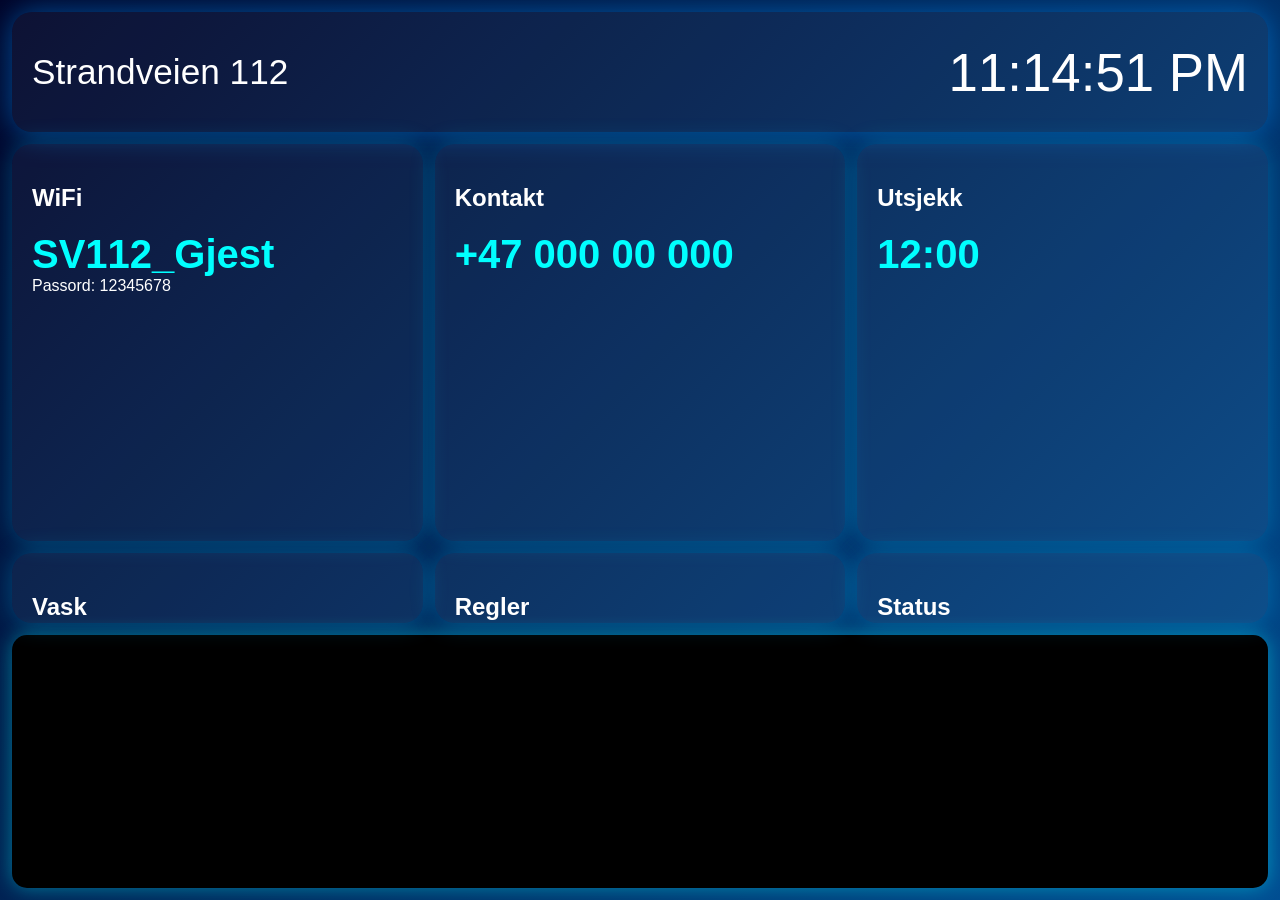
==== index.html @ 109738b3 "Update index.html" ====
<!DOCTYPE html>
<html lang="no">
<head>
<meta charset="UTF-8">
<meta name="viewport" content="width=device-width, initial-scale=1.0">
<title>Strandveien 112 Infoskjerm</title>

<style>
body {
    margin: 0;
    font-family: 'Segoe UI', sans-serif;
    background: linear-gradient(135deg, #000428, #004e92);
    color: white;
    overflow: hidden;
}

.container {
    height: 100vh;
    width: 100vw;
    position: relative;
}

.page {
    position: absolute;
    width: 100%;
    height: 100%;
    display: none;
    padding: 12px;
    box-sizing: border-box;
}

.page.active {
    display: block;
}

.grid {
    display: grid;
    grid-template-columns: repeat(3, 1fr);
    grid-template-rows: 120px auto 70px;
    height: 100%;
    gap: 12px;
}

.header {
    grid-column: span 3;
    display: flex;
    justify-content: space-between;
    align-items: center;
    font-size: 2.2em;
    padding: 20px;
    border-radius: 20px;
    background: rgba(255,255,255,0.05);
    box-shadow: 0 0 30px rgba(0,150,255,0.5);
}

.card {
    background: rgba(255,255,255,0.05);
    border-radius: 20px;
    padding: 20px;
    box-shadow: 0 0 25px rgba(0,200,255,0.3);
    position: relative;
    overflow: hidden;
}

.card-content { position: relative; z-index: 2; }

.big { font-size: 2.5em; font-weight: bold; color: #00ffff; }
.clock { font-size: 1.5em; }

.footer {
    grid-column: span 3;
    background: black;
    border-radius: 15px;
    display: flex;
    align-items: center;
    overflow: hidden;
    box-shadow: 0 0 20px rgba(0,255,255,0.4);
}

.ticker {
    white-space: nowrap;
    font-size: 1.4em;
    padding-left: 100%;
    animation: scroll 25s linear infinite;
}

@keyframes scroll {
    0% { transform: translateX(0); }
    100% { transform: translateX(-100%); }
}

/* BILDE-SIDE */
.slideshow {
    width: 100%;
    height: 100%;
    display: flex;
    flex-direction: column;
}

.slide {
    flex: 1;
    display: none;
}

.slide.active { display: block; }

.slide img {
    width: 100%;
    height: 100%;
    object-fit: cover;
    border-radius: 20px;
}

</style>
</head>

<body>

<div class="container">

    <!-- SIDE 1 (INFO) -->
    <div class="page active">
        <div class="grid">
            <div class="header">
                <div>Strandveien 112</div>
                <div class="clock" id="clock"></div>
            </div>

            <div class="card"><div class="card-content"><h2>WiFi</h2><div class="big">SV112_Gjest</div><div>Passord: 12345678</div></div></div>
            <div class="card"><div class="card-content"><h2>Kontakt</h2><div class="big">+47 000 00 000</div></div></div>
            <div class="card"><div class="card-content"><h2>Utsjekk</h2><div class="big">12:00</div></div></div>

            <div class="card"><div class="card-content"><h2>Vask</h2><div class="big">Man / Ons / Fre</div></div></div>
            <div class="card"><div class="card-content"><h2>Regler</h2><div class="big">Ingen røyking</div></div></div>
            <div class="card"><div class="card-content"><h2>Status</h2><div class="big">ALT OK</div></div></div>

            <div class="footer">
                <div class="ticker">🔔 Velkommen &nbsp; | &nbsp; 📶 WiFi: SV112_Gjest &nbsp; | &nbsp; 🚭 Røyking forbudt &nbsp; | &nbsp; 📞 Kontakt ved behov</div>
            </div>
        </div>
    </div>

    <!-- SIDE 2 (BILDER) -->
    <div class="page">
        <div class="slideshow">
            <div class="slide active"><img src="https://picsum.photos/1920/1080?1"></div>
            <div class="slide"><img src="https://picsum.photos/1920/1080?2"></div>
            <div class="slide"><img src="https://picsum.photos/1920/1080?3"></div>
        </div>
    </div>

</div>

<script>
// KLOKKE
function updateClock() {
    const now = new Date();
    document.getElementById('clock').innerText = now.toLocaleTimeString();
}
setInterval(updateClock, 1000);
updateClock();

// SIDE ROTASJON (10 sek)
let pages = document.querySelectorAll('.page');
let currentPage = 0;

setInterval(() => {
    pages[currentPage].classList.remove('active');
    currentPage = (currentPage + 1) % pages.length;
    pages[currentPage].classList.add('active');
}, 10000);

// BILDE ROTASJON (5 sek internt)
let slides = document.querySelectorAll('.slide');
let currentSlide = 0;

setInterval(() => {
    slides[currentSlide].classList.remove('active');
    currentSlide = (currentSlide + 1) % slides.length;
    slides[currentSlide].classList.add('active');
}, 5000);

</script>

</body>
</html>
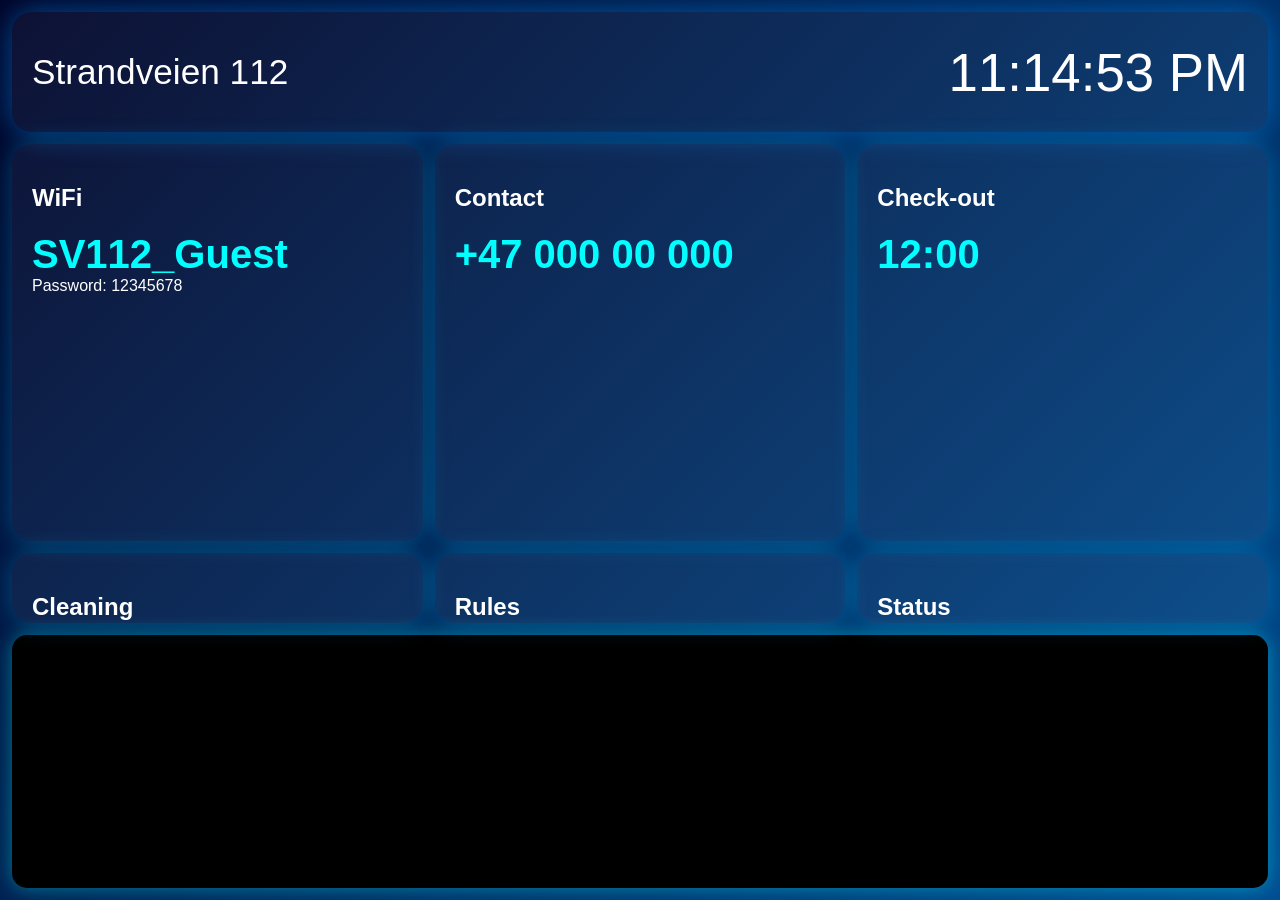
==== commit 14cfd27e: "Update index.html" ====
--- a/index.html
+++ b/index.html
@@ -1,9 +1,9 @@
 <!DOCTYPE html>
-<html lang="no">
+<html lang="en">
 <head>
 <meta charset="UTF-8">
 <meta name="viewport" content="width=device-width, initial-scale=1.0">
-<title>Strandveien 112 Infoskjerm</title>
+<title>Strandveien 112 Info Screen</title>
 
 <style>
 body {
@@ -29,9 +29,7 @@
     box-sizing: border-box;
 }
 
-.page.active {
-    display: block;
-}
+.page.active { display: block; }
 
 .grid {
     display: grid;
@@ -89,7 +87,6 @@
     100% { transform: translateX(-100%); }
 }
 
-/* BILDE-SIDE */
 .slideshow {
     width: 100%;
     height: 100%;
@@ -97,11 +94,7 @@
     flex-direction: column;
 }
 
-.slide {
-    flex: 1;
-    display: none;
-}
-
+.slide { flex: 1; display: none; }
 .slide.active { display: block; }
 
 .slide img {
@@ -118,7 +111,7 @@
 
 <div class="container">
 
-    <!-- SIDE 1 (INFO) -->
+    <!-- PAGE 1 (INFO) -->
     <div class="page active">
         <div class="grid">
             <div class="header">
@@ -126,21 +119,21 @@
                 <div class="clock" id="clock"></div>
             </div>
 
-            <div class="card"><div class="card-content"><h2>WiFi</h2><div class="big">SV112_Gjest</div><div>Passord: 12345678</div></div></div>
-            <div class="card"><div class="card-content"><h2>Kontakt</h2><div class="big">+47 000 00 000</div></div></div>
-            <div class="card"><div class="card-content"><h2>Utsjekk</h2><div class="big">12:00</div></div></div>
+            <div class="card"><div class="card-content"><h2>WiFi</h2><div class="big">SV112_Guest</div><div>Password: 12345678</div></div></div>
+            <div class="card"><div class="card-content"><h2>Contact</h2><div class="big">+47 000 00 000</div></div></div>
+            <div class="card"><div class="card-content"><h2>Check-out</h2><div class="big">12:00</div></div></div>
 
-            <div class="card"><div class="card-content"><h2>Vask</h2><div class="big">Man / Ons / Fre</div></div></div>
-            <div class="card"><div class="card-content"><h2>Regler</h2><div class="big">Ingen røyking</div></div></div>
-            <div class="card"><div class="card-content"><h2>Status</h2><div class="big">ALT OK</div></div></div>
+            <div class="card"><div class="card-content"><h2>Cleaning</h2><div class="big">Mon / Wed / Fri</div></div></div>
+            <div class="card"><div class="card-content"><h2>Rules</h2><div class="big">No smoking</div></div></div>
+            <div class="card"><div class="card-content"><h2>Status</h2><div class="big">ALL OK</div></div></div>
 
             <div class="footer">
-                <div class="ticker">🔔 Velkommen &nbsp; | &nbsp; 📶 WiFi: SV112_Gjest &nbsp; | &nbsp; 🚭 Røyking forbudt &nbsp; | &nbsp; 📞 Kontakt ved behov</div>
+                <div class="ticker">🔔 Welcome &nbsp; | &nbsp; 📶 WiFi: SV112_Guest &nbsp; | &nbsp; 🚭 No smoking indoors &nbsp; | &nbsp; 📞 Contact if needed</div>
             </div>
         </div>
     </div>
 
-    <!-- SIDE 2 (BILDER) -->
+    <!-- PAGE 2 (IMAGES) -->
     <div class="page">
         <div class="slideshow">
             <div class="slide active"><img src="https://picsum.photos/1920/1080?1"></div>
@@ -152,7 +145,6 @@
 </div>
 
 <script>
-// KLOKKE
 function updateClock() {
     const now = new Date();
     document.getElementById('clock').innerText = now.toLocaleTimeString();
@@ -160,7 +152,6 @@
 setInterval(updateClock, 1000);
 updateClock();
 
-// SIDE ROTASJON (10 sek)
 let pages = document.querySelectorAll('.page');
 let currentPage = 0;
 
@@ -170,7 +161,6 @@
     pages[currentPage].classList.add('active');
 }, 10000);
 
-// BILDE ROTASJON (5 sek internt)
 let slides = document.querySelectorAll('.slide');
 let currentSlide = 0;
 
@@ -179,8 +169,8 @@
     currentSlide = (currentSlide + 1) % slides.length;
     slides[currentSlide].classList.add('active');
 }, 5000);
-
 </script>
 
 </body>
 </html>
+
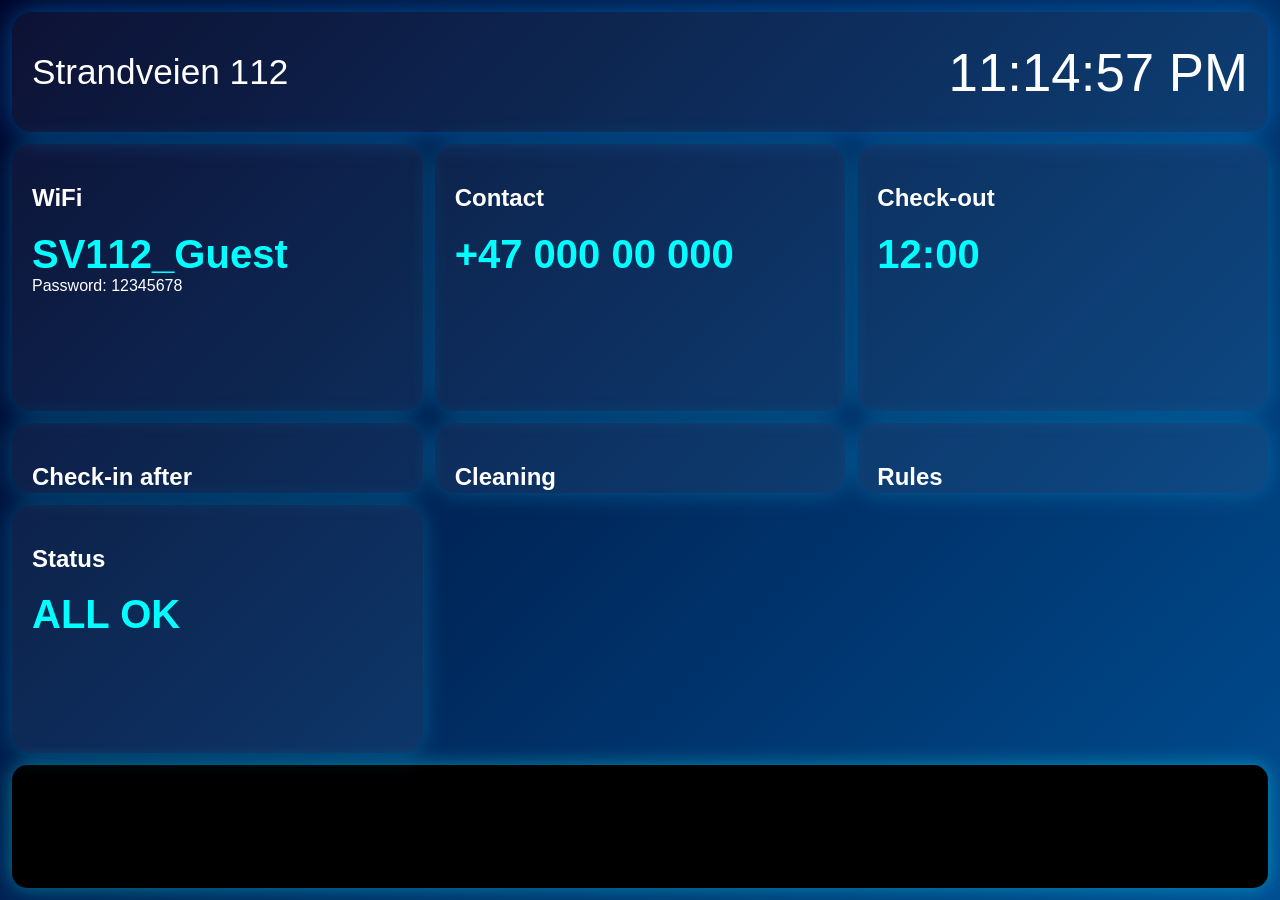
==== commit dbefadbc: "Update index.html" ====
--- a/index.html
+++ b/index.html
@@ -122,7 +122,7 @@
             <div class="card"><div class="card-content"><h2>WiFi</h2><div class="big">SV112_Guest</div><div>Password: 12345678</div></div></div>
             <div class="card"><div class="card-content"><h2>Contact</h2><div class="big">+47 000 00 000</div></div></div>
             <div class="card"><div class="card-content"><h2>Check-out</h2><div class="big">12:00</div></div></div>
-
+<div class="card"><div class="card-content"><h2>Check-in after</h2><div class="big">15:00</div></div></div>
             <div class="card"><div class="card-content"><h2>Cleaning</h2><div class="big">Mon / Wed / Fri</div></div></div>
             <div class="card"><div class="card-content"><h2>Rules</h2><div class="big">No smoking</div></div></div>
             <div class="card"><div class="card-content"><h2>Status</h2><div class="big">ALL OK</div></div></div>
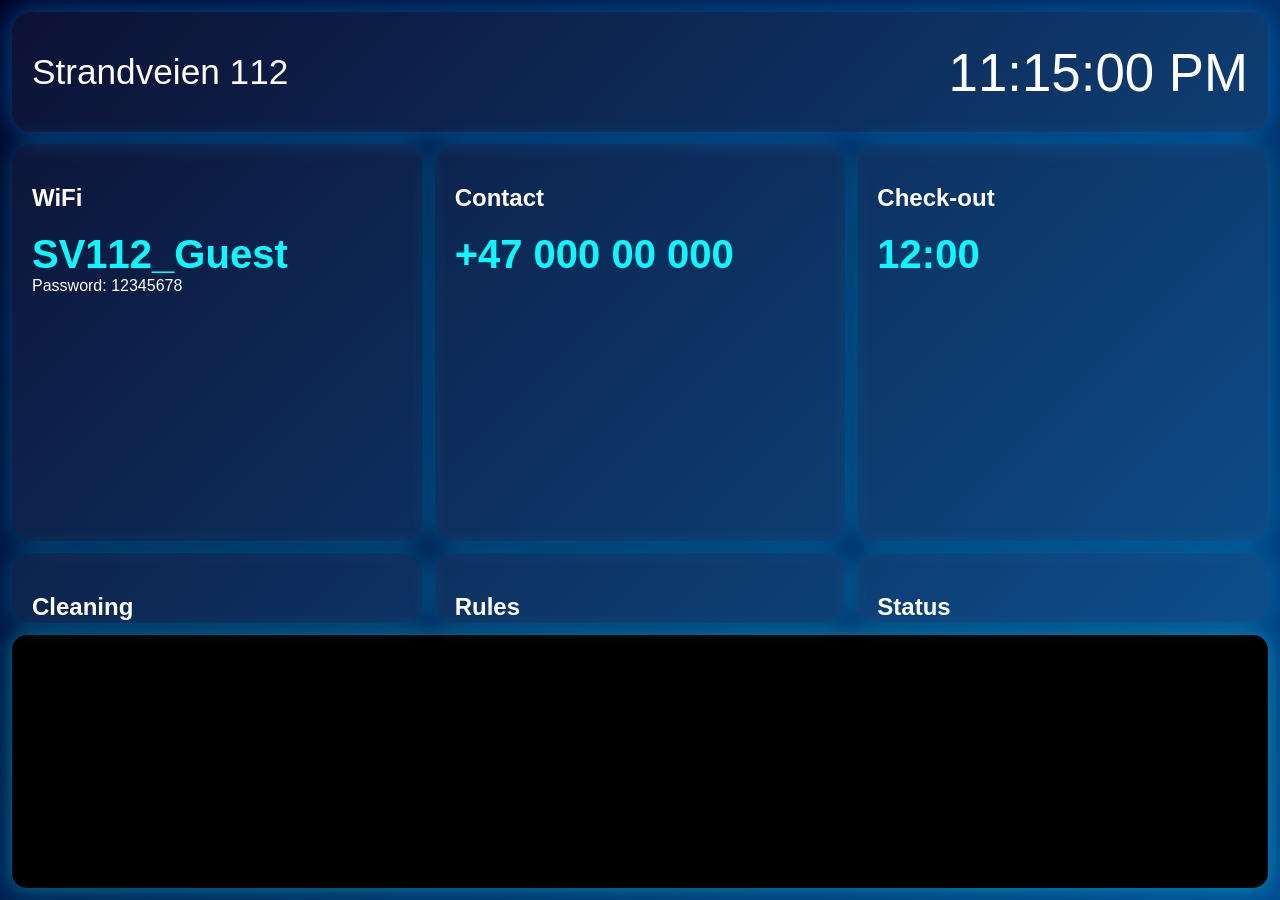
==== commit d293752d: "Update index.html" ====
--- a/index.html
+++ b/index.html
@@ -122,7 +122,7 @@
             <div class="card"><div class="card-content"><h2>WiFi</h2><div class="big">SV112_Guest</div><div>Password: 12345678</div></div></div>
             <div class="card"><div class="card-content"><h2>Contact</h2><div class="big">+47 000 00 000</div></div></div>
             <div class="card"><div class="card-content"><h2>Check-out</h2><div class="big">12:00</div></div></div>
-<div class="card"><div class="card-content"><h2>Check-in after</h2><div class="big">15:00</div></div></div>
+
             <div class="card"><div class="card-content"><h2>Cleaning</h2><div class="big">Mon / Wed / Fri</div></div></div>
             <div class="card"><div class="card-content"><h2>Rules</h2><div class="big">No smoking</div></div></div>
             <div class="card"><div class="card-content"><h2>Status</h2><div class="big">ALL OK</div></div></div>
@@ -169,6 +169,12 @@
     currentSlide = (currentSlide + 1) % slides.length;
     slides[currentSlide].classList.add('active');
 }, 5000);
+
+// AUTO RELOAD EVERY 5 MINUTES (300000 ms)
+setInterval(() => {
+    location.reload();
+}, 300000);
+
 </script>
 
 </body>
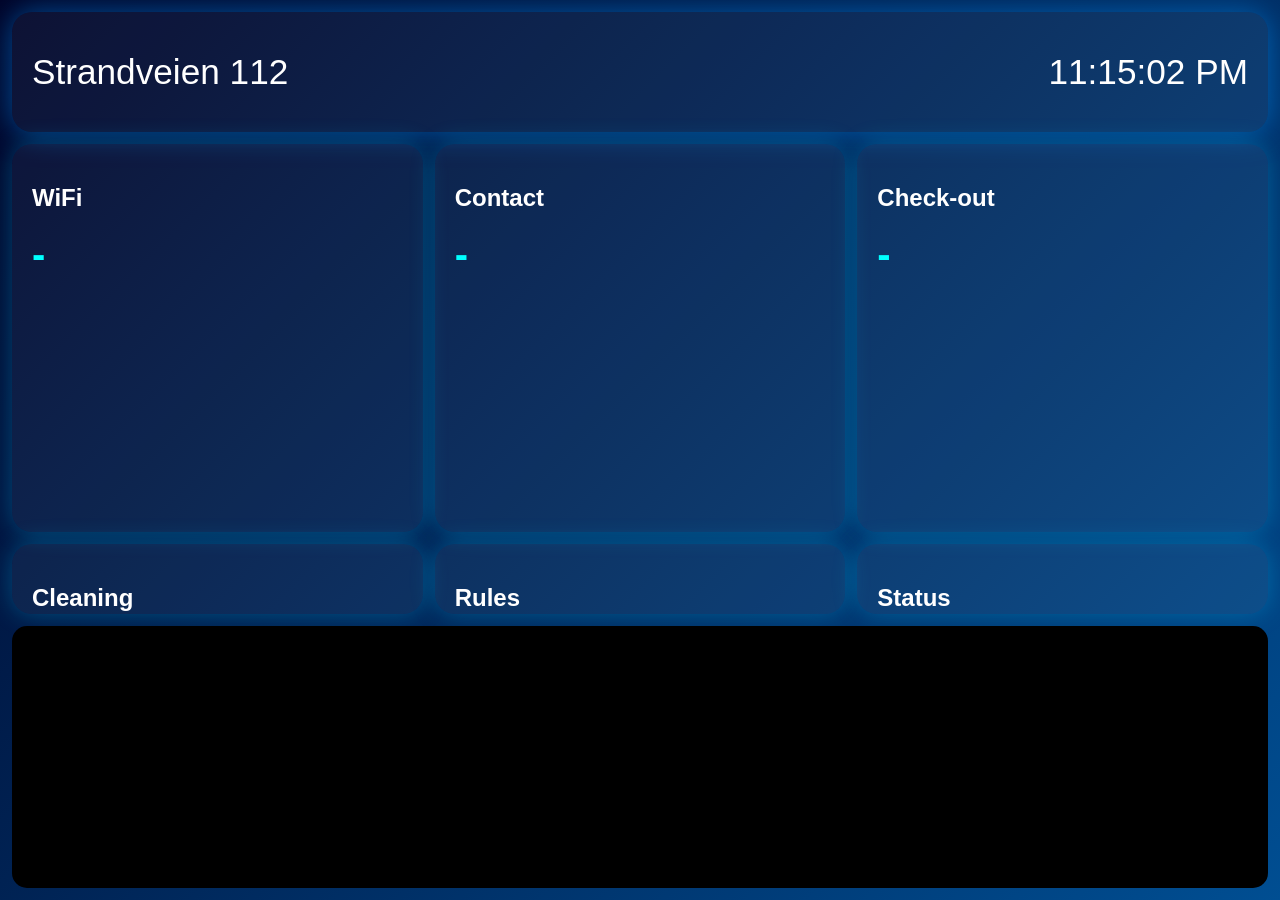
==== commit 1bede523: "Update index.html" ====
--- a/index.html
+++ b/index.html
@@ -6,177 +6,105 @@
 <title>Strandveien 112 Info Screen</title>
 
 <style>
-body {
-    margin: 0;
-    font-family: 'Segoe UI', sans-serif;
-    background: linear-gradient(135deg, #000428, #004e92);
-    color: white;
-    overflow: hidden;
-}
-
-.container {
-    height: 100vh;
-    width: 100vw;
-    position: relative;
-}
-
-.page {
-    position: absolute;
-    width: 100%;
-    height: 100%;
-    display: none;
-    padding: 12px;
-    box-sizing: border-box;
-}
-
-.page.active { display: block; }
-
-.grid {
-    display: grid;
-    grid-template-columns: repeat(3, 1fr);
-    grid-template-rows: 120px auto 70px;
-    height: 100%;
-    gap: 12px;
-}
-
-.header {
-    grid-column: span 3;
-    display: flex;
-    justify-content: space-between;
-    align-items: center;
-    font-size: 2.2em;
-    padding: 20px;
-    border-radius: 20px;
-    background: rgba(255,255,255,0.05);
-    box-shadow: 0 0 30px rgba(0,150,255,0.5);
-}
-
-.card {
-    background: rgba(255,255,255,0.05);
-    border-radius: 20px;
-    padding: 20px;
-    box-shadow: 0 0 25px rgba(0,200,255,0.3);
-    position: relative;
-    overflow: hidden;
-}
-
-.card-content { position: relative; z-index: 2; }
-
-.big { font-size: 2.5em; font-weight: bold; color: #00ffff; }
-.clock { font-size: 1.5em; }
-
-.footer {
-    grid-column: span 3;
-    background: black;
-    border-radius: 15px;
-    display: flex;
-    align-items: center;
-    overflow: hidden;
-    box-shadow: 0 0 20px rgba(0,255,255,0.4);
-}
-
-.ticker {
-    white-space: nowrap;
-    font-size: 1.4em;
-    padding-left: 100%;
-    animation: scroll 25s linear infinite;
-}
-
-@keyframes scroll {
-    0% { transform: translateX(0); }
-    100% { transform: translateX(-100%); }
-}
-
-.slideshow {
-    width: 100%;
-    height: 100%;
-    display: flex;
-    flex-direction: column;
-}
-
-.slide { flex: 1; display: none; }
-.slide.active { display: block; }
-
-.slide img {
-    width: 100%;
-    height: 100%;
-    object-fit: cover;
-    border-radius: 20px;
-}
-
+body { margin:0; font-family:'Segoe UI',sans-serif; background:linear-gradient(135deg,#000428,#004e92); color:white; overflow:hidden; }
+.container { height:100vh; width:100vw; position:relative; }
+.page { position:absolute; width:100%; height:100%; display:none; padding:12px; box-sizing:border-box; }
+.page.active { display:block; }
+.grid { display:grid; grid-template-columns:repeat(3,1fr); grid-template-rows:120px auto 70px; height:100%; gap:12px; }
+.header { grid-column:span 3; display:flex; justify-content:space-between; align-items:center; font-size:2.2em; padding:20px; border-radius:20px; background:rgba(255,255,255,0.05); box-shadow:0 0 30px rgba(0,150,255,0.5); }
+.card { background:rgba(255,255,255,0.05); border-radius:20px; padding:20px; box-shadow:0 0 25px rgba(0,200,255,0.3); }
+.big { font-size:2.5em; font-weight:bold; color:#00ffff; }
+.footer { grid-column:span 3; background:black; border-radius:15px; display:flex; align-items:center; overflow:hidden; }
+.ticker { white-space:nowrap; font-size:1.4em; padding-left:100%; animation:scroll 25s linear infinite; }
+@keyframes scroll {0%{transform:translateX(0);}100%{transform:translateX(-100%);}}
+.slideshow { width:100%; height:100%; }
+.slide { display:none; height:100%; }
+.slide.active { display:block; }
+.slide img { width:100%; height:100%; object-fit:cover; border-radius:20px; }
 </style>
 </head>
 
 <body>
-
 <div class="container">
 
-    <!-- PAGE 1 (INFO) -->
-    <div class="page active">
-        <div class="grid">
-            <div class="header">
-                <div>Strandveien 112</div>
-                <div class="clock" id="clock"></div>
-            </div>
+<div class="page active">
+<div class="grid">
+<div class="header"><div>Strandveien 112</div><div id="clock"></div></div>
 
-            <div class="card"><div class="card-content"><h2>WiFi</h2><div class="big">SV112_Guest</div><div>Password: 12345678</div></div></div>
-            <div class="card"><div class="card-content"><h2>Contact</h2><div class="big">+47 000 00 000</div></div></div>
-            <div class="card"><div class="card-content"><h2>Check-out</h2><div class="big">12:00</div></div></div>
+<div class="card"><h2>WiFi</h2><div class="big" id="wifi">-</div><div id="wifiPass"></div></div>
+<div class="card"><h2>Contact</h2><div class="big" id="contact">-</div></div>
+<div class="card"><h2>Check-out</h2><div class="big" id="checkout">-</div></div>
 
-            <div class="card"><div class="card-content"><h2>Cleaning</h2><div class="big">Mon / Wed / Fri</div></div></div>
-            <div class="card"><div class="card-content"><h2>Rules</h2><div class="big">No smoking</div></div></div>
-            <div class="card"><div class="card-content"><h2>Status</h2><div class="big">ALL OK</div></div></div>
+<div class="card"><h2>Cleaning</h2><div class="big" id="cleaning">-</div></div>
+<div class="card"><h2>Rules</h2><div class="big" id="rules">-</div></div>
+<div class="card"><h2>Status</h2><div class="big" id="status">-</div></div>
 
-            <div class="footer">
-                <div class="ticker">🔔 Welcome &nbsp; | &nbsp; 📶 WiFi: SV112_Guest &nbsp; | &nbsp; 🚭 No smoking indoors &nbsp; | &nbsp; 📞 Contact if needed</div>
-            </div>
-        </div>
-    </div>
+<div class="footer"><div class="ticker" id="ticker">Loading...</div></div>
+</div>
+</div>
 
-    <!-- PAGE 2 (IMAGES) -->
-    <div class="page">
-        <div class="slideshow">
-            <div class="slide active"><img src="https://picsum.photos/1920/1080?1"></div>
-            <div class="slide"><img src="https://picsum.photos/1920/1080?2"></div>
-            <div class="slide"><img src="https://picsum.photos/1920/1080?3"></div>
-        </div>
-    </div>
+<div class="page">
+<div class="slideshow" id="slideshow"></div>
+</div>
 
 </div>
 
 <script>
-function updateClock() {
-    const now = new Date();
-    document.getElementById('clock').innerText = now.toLocaleTimeString();
+// CLOCK
+setInterval(()=>{
+ document.getElementById('clock').innerText=new Date().toLocaleTimeString();
+},1000);
+
+// PAGE ROTATION
+let pages=document.querySelectorAll('.page');
+let p=0;
+setInterval(()=>{
+ pages[p].classList.remove('active');
+ p=(p+1)%pages.length;
+ pages[p].classList.add('active');
+},10000);
+
+// LOAD DATA (JSON)
+async function loadData(){
+ try{
+  const res=await fetch('data.json?t='+Date.now());
+  const d=await res.json();
+
+  document.getElementById('wifi').innerText=d.wifi;
+  document.getElementById('wifiPass').innerText='Password: '+d.password;
+  document.getElementById('contact').innerText=d.contact;
+  document.getElementById('checkout').innerText=d.checkout;
+  document.getElementById('cleaning').innerText=d.cleaning;
+  document.getElementById('rules').innerText=d.rules;
+  document.getElementById('status').innerText=d.status;
+  document.getElementById('ticker').innerText=d.ticker;
+
+  // IMAGES
+  let slideContainer=document.getElementById('slideshow');
+  slideContainer.innerHTML='';
+  d.images.forEach((img,i)=>{
+    let div=document.createElement('div');
+    div.className='slide'+(i===0?' active':'');
+    div.innerHTML=`<img src="${img}">`;
+    slideContainer.appendChild(div);
+  });
+
+  // SLIDE ROTATION
+  let slides=document.querySelectorAll('.slide');
+  let s=0;
+  setInterval(()=>{
+    slides[s].classList.remove('active');
+    s=(s+1)%slides.length;
+    slides[s].classList.add('active');
+  },5000);
+
+ }catch(e){console.log('Load error',e);}
 }
-setInterval(updateClock, 1000);
-updateClock();
 
-let pages = document.querySelectorAll('.page');
-let currentPage = 0;
-
-setInterval(() => {
-    pages[currentPage].classList.remove('active');
-    currentPage = (currentPage + 1) % pages.length;
-    pages[currentPage].classList.add('active');
-}, 10000);
-
-let slides = document.querySelectorAll('.slide');
-let currentSlide = 0;
-
-setInterval(() => {
-    slides[currentSlide].classList.remove('active');
-    currentSlide = (currentSlide + 1) % slides.length;
-    slides[currentSlide].classList.add('active');
-}, 5000);
-
-// AUTO RELOAD EVERY 5 MINUTES (300000 ms)
-setInterval(() => {
-    location.reload();
-}, 300000);
+loadData();
+setInterval(loadData,60000); // refresh data every minute
 
 </script>
-
 </body>
 </html>
 
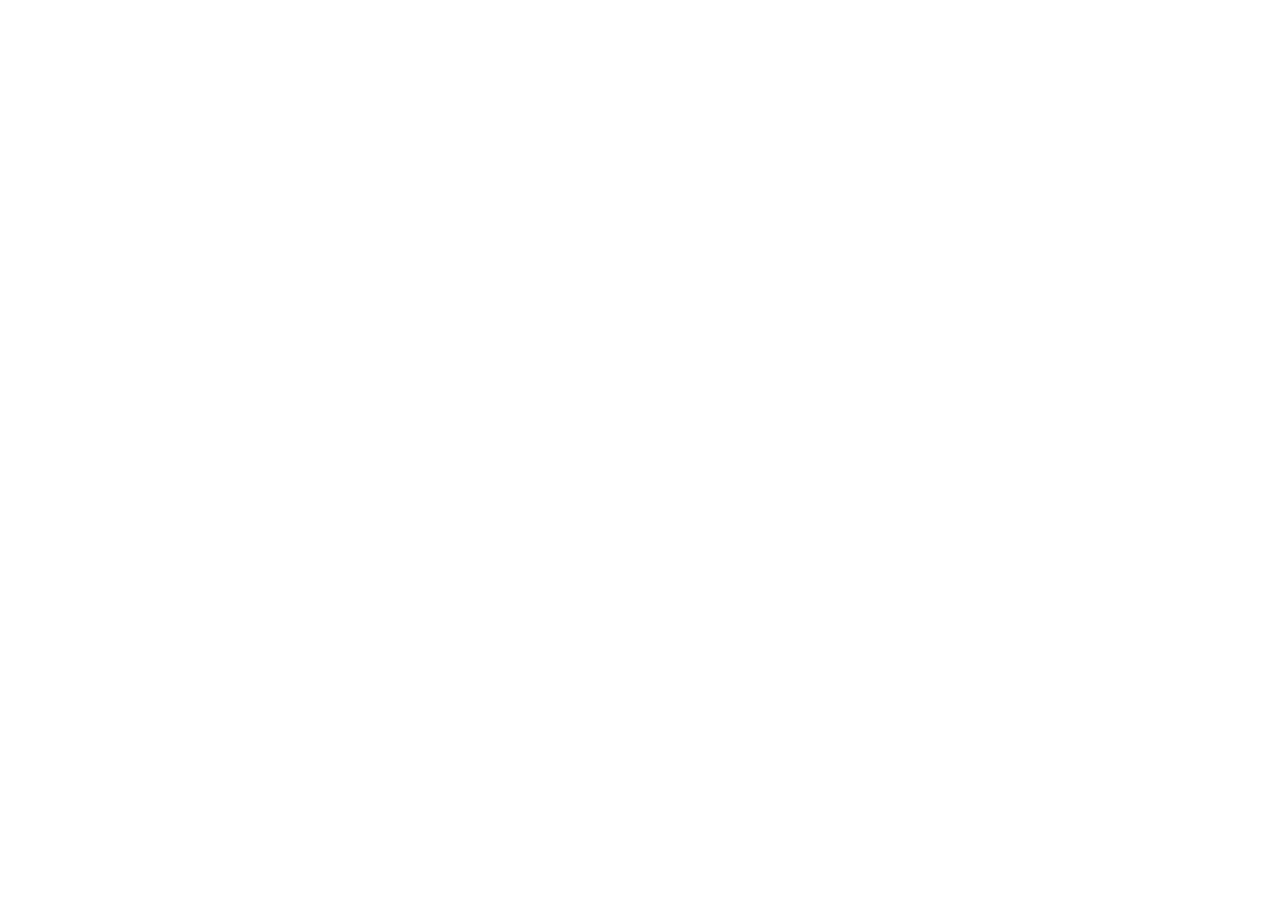
==== commit 5a6ab083: "Update index.html" ====
--- a/index.html
+++ b/index.html
@@ -2,109 +2,18 @@
 <html lang="en">
 <head>
 <meta charset="UTF-8">
-<meta name="viewport" content="width=device-width, initial-scale=1.0">
-<title>Strandveien 112 Info Screen</title>
-
-<style>
-body { margin:0; font-family:'Segoe UI',sans-serif; background:linear-gradient(135deg,#000428,#004e92); color:white; overflow:hidden; }
-.container { height:100vh; width:100vw; position:relative; }
-.page { position:absolute; width:100%; height:100%; display:none; padding:12px; box-sizing:border-box; }
-.page.active { display:block; }
-.grid { display:grid; grid-template-columns:repeat(3,1fr); grid-template-rows:120px auto 70px; height:100%; gap:12px; }
-.header { grid-column:span 3; display:flex; justify-content:space-between; align-items:center; font-size:2.2em; padding:20px; border-radius:20px; background:rgba(255,255,255,0.05); box-shadow:0 0 30px rgba(0,150,255,0.5); }
-.card { background:rgba(255,255,255,0.05); border-radius:20px; padding:20px; box-shadow:0 0 25px rgba(0,200,255,0.3); }
-.big { font-size:2.5em; font-weight:bold; color:#00ffff; }
-.footer { grid-column:span 3; background:black; border-radius:15px; display:flex; align-items:center; overflow:hidden; }
-.ticker { white-space:nowrap; font-size:1.4em; padding-left:100%; animation:scroll 25s linear infinite; }
-@keyframes scroll {0%{transform:translateX(0);}100%{transform:translateX(-100%);}}
-.slideshow { width:100%; height:100%; }
-.slide { display:none; height:100%; }
-.slide.active { display:block; }
-.slide img { width:100%; height:100%; object-fit:cover; border-radius:20px; }
-</style>
+<title>Strandveien 112</title>
+<link rel="stylesheet" href="style.css">
 </head>
 
 <body>
-<div class="container">
 
-<div class="page active">
-<div class="grid">
-<div class="header"><div>Strandveien 112</div><div id="clock"></div></div>
+<div id="slide"></div>
 
-<div class="card"><h2>WiFi</h2><div class="big" id="wifi">-</div><div id="wifiPass"></div></div>
-<div class="card"><h2>Contact</h2><div class="big" id="contact">-</div></div>
-<div class="card"><h2>Check-out</h2><div class="big" id="checkout">-</div></div>
-
-<div class="card"><h2>Cleaning</h2><div class="big" id="cleaning">-</div></div>
-<div class="card"><h2>Rules</h2><div class="big" id="rules">-</div></div>
-<div class="card"><h2>Status</h2><div class="big" id="status">-</div></div>
-
-<div class="footer"><div class="ticker" id="ticker">Loading...</div></div>
-</div>
+<div class="ticker">
+  <div id="ticker-text"></div>
 </div>
 
-<div class="page">
-<div class="slideshow" id="slideshow"></div>
-</div>
-
-</div>
-
-<script>
-// CLOCK
-setInterval(()=>{
- document.getElementById('clock').innerText=new Date().toLocaleTimeString();
-},1000);
-
-// PAGE ROTATION
-let pages=document.querySelectorAll('.page');
-let p=0;
-setInterval(()=>{
- pages[p].classList.remove('active');
- p=(p+1)%pages.length;
- pages[p].classList.add('active');
-},10000);
-
-// LOAD DATA (JSON)
-async function loadData(){
- try{
-  const res=await fetch('data.json?t='+Date.now());
-  const d=await res.json();
-
-  document.getElementById('wifi').innerText=d.wifi;
-  document.getElementById('wifiPass').innerText='Password: '+d.password;
-  document.getElementById('contact').innerText=d.contact;
-  document.getElementById('checkout').innerText=d.checkout;
-  document.getElementById('cleaning').innerText=d.cleaning;
-  document.getElementById('rules').innerText=d.rules;
-  document.getElementById('status').innerText=d.status;
-  document.getElementById('ticker').innerText=d.ticker;
-
-  // IMAGES
-  let slideContainer=document.getElementById('slideshow');
-  slideContainer.innerHTML='';
-  d.images.forEach((img,i)=>{
-    let div=document.createElement('div');
-    div.className='slide'+(i===0?' active':'');
-    div.innerHTML=`<img src="${img}">`;
-    slideContainer.appendChild(div);
-  });
-
-  // SLIDE ROTATION
-  let slides=document.querySelectorAll('.slide');
-  let s=0;
-  setInterval(()=>{
-    slides[s].classList.remove('active');
-    s=(s+1)%slides.length;
-    slides[s].classList.add('active');
-  },5000);
-
- }catch(e){console.log('Load error',e);}
-}
-
-loadData();
-setInterval(loadData,60000); // refresh data every minute
-
-</script>
+<script src="script.js"></script>
 </body>
 </html>
-
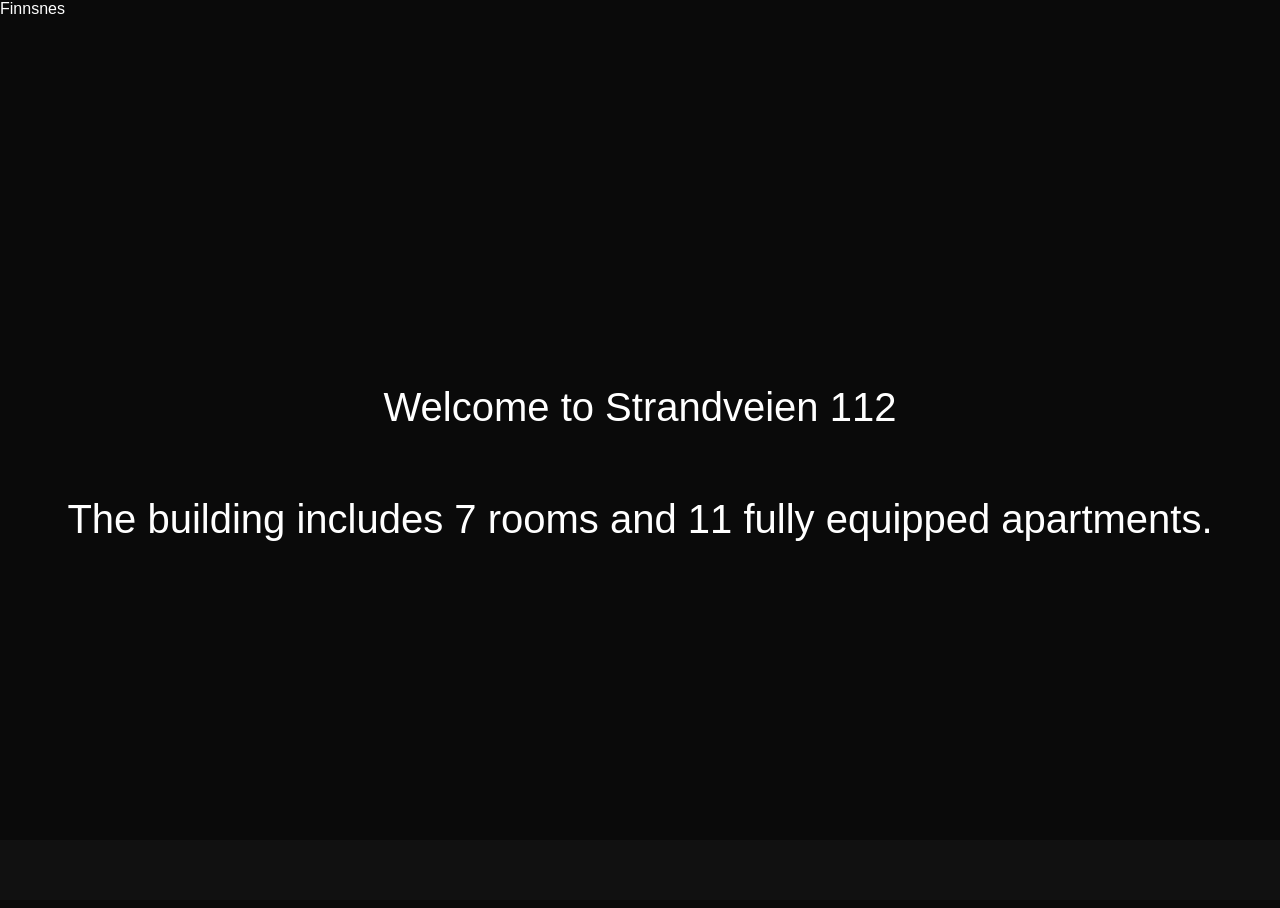
==== commit 9ae81777: "Update index.html" ====
--- a/index.html
+++ b/index.html
@@ -8,6 +8,12 @@
 
 <body>
 
+<div class="topbar">
+  <div id="top-left">Finnsnes</div>
+  <div id="top-center"></div>
+  <div id="top-right"></div>
+</div>
+
 <div id="slide"></div>
 
 <div class="ticker">
--- a/style.css
+++ b/style.css
@@ -0,0 +1,40 @@
+body {
+  margin: 0;
+  background: #0a0a0a;
+  color: white;
+  font-family: Arial, sans-serif;
+  overflow: hidden;
+}
+
+#slide {
+  height: 90vh;
+  display: flex;
+  justify-content: center;
+  align-items: center;
+  text-align: center;
+  padding: 40px;
+  font-size: 2.5em;
+  line-height: 1.4;
+}
+
+.ticker {
+  position: fixed;
+  bottom: 0;
+  width: 100%;
+  height: 60px;
+  background: #111;
+  overflow: hidden;
+}
+
+#ticker-text {
+  position: absolute;
+  white-space: nowrap;
+  animation: scroll 25s linear infinite;
+  font-size: 1.5em;
+  padding-left: 100%;
+}
+
+@keyframes scroll {
+  from { transform: translateX(0); }
+  to { transform: translateX(-100%); }
+}
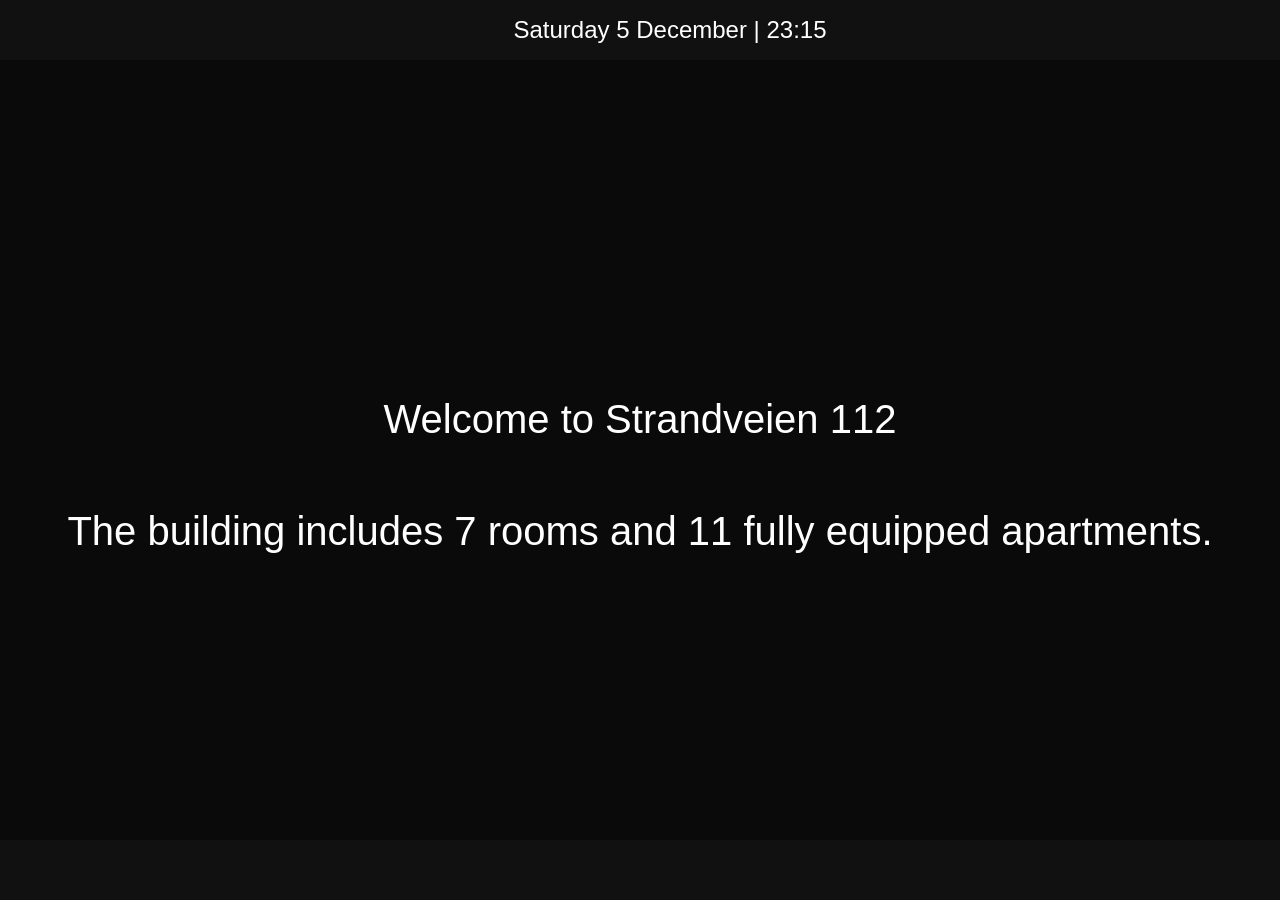
==== commit f3cb677e: "Update index.html" ====
--- a/index.html
+++ b/index.html
@@ -9,7 +9,7 @@
 <body>
 
 <div class="topbar">
-  <div id="top-left">Finnsnes</div>
+  <div id="top-left"></div>
   <div id="top-center"></div>
   <div id="top-right"></div>
 </div>
--- a/style.css
+++ b/style.css
@@ -6,8 +6,25 @@
   overflow: hidden;
 }
 
+/* TOP BAR */
+.topbar {
+  position: fixed;
+  top: 0;
+  width: 100%;
+  height: 60px;
+  background: #111;
+  display: flex;
+  justify-content: space-between;
+  align-items: center;
+  padding: 0 30px;
+  font-size: 1.5em;
+  z-index: 10;
+}
+
+/* SLIDE AREA */
 #slide {
-  height: 90vh;
+  margin-top: 60px;
+  height: calc(90vh - 60px);
   display: flex;
   justify-content: center;
   align-items: center;
@@ -17,6 +34,7 @@
   line-height: 1.4;
 }
 
+/* TICKER */
 .ticker {
   position: fixed;
   bottom: 0;
